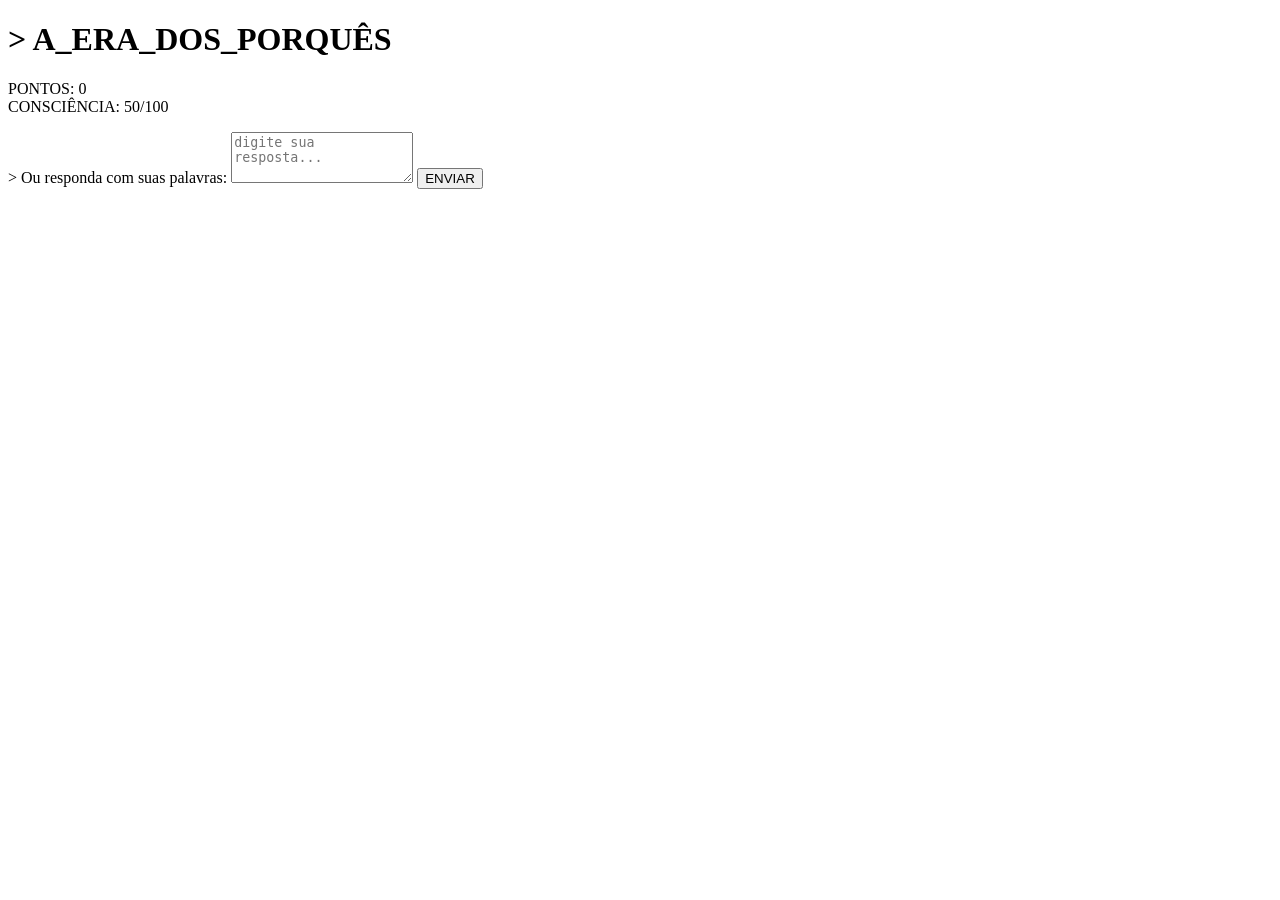
==== a-era-dos-porques/index.html @ 1a89b12f "Add initial HTML structure for A Era dos Porquês" ====
<!DOCTYPE html>
<html lang="pt-BR">
<head>
  <meta charset="UTF-8">
  <meta name="viewport" content="width=device-width, initial-scale=1">
  <title>A Era dos Porquês</title>
  <link rel="stylesheet" href="style.css">
</head>
<body>
  <main>
    <h1>&gt; A_ERA_DOS_PORQUÊS</h1>

    <section id="placar">
      <div>PONTOS: <span id="pontos">0</span></div>
      <div id="progresso"></div>
      <div class="medidor-wrap">
        <span>CONSCIÊNCIA: <span id="consciencia-valor">50</span>/100</span>
        <div class="medidor"><div id="medidor-barra"></div></div>
      </div>
    </section>

    <section id="jogo">
      <div id="imagem" class="placeholder"></div>
      <p id="pergunta"></p>

      <div id="opcoes"></div>

      <div id="livre">
        <label for="texto-livre">&gt; Ou responda com suas palavras:</label>
        <textarea id="texto-livre" rows="3" placeholder="digite sua resposta..."></textarea>
        <button id="btn-enviar" type="button">ENVIAR</button>
      </div>

      <div id="feedback" hidden></div>
      <button id="btn-proxima" type="button" hidden>PRÓXIMA</button>
    </section>

    <section id="fim" hidden>
      <h2 id="fim-titulo"></h2>
      <p id="fim-texto"></p>
      <p id="fim-stats"></p>
      <button id="btn-reiniciar" type="button">JOGAR NOVAMENTE</button>
    </section>
  </main>

  <script src="dados.js"></script>
  <script src="motor.js"></script>
  <script src="ui.js"></script>
</body>
</html>
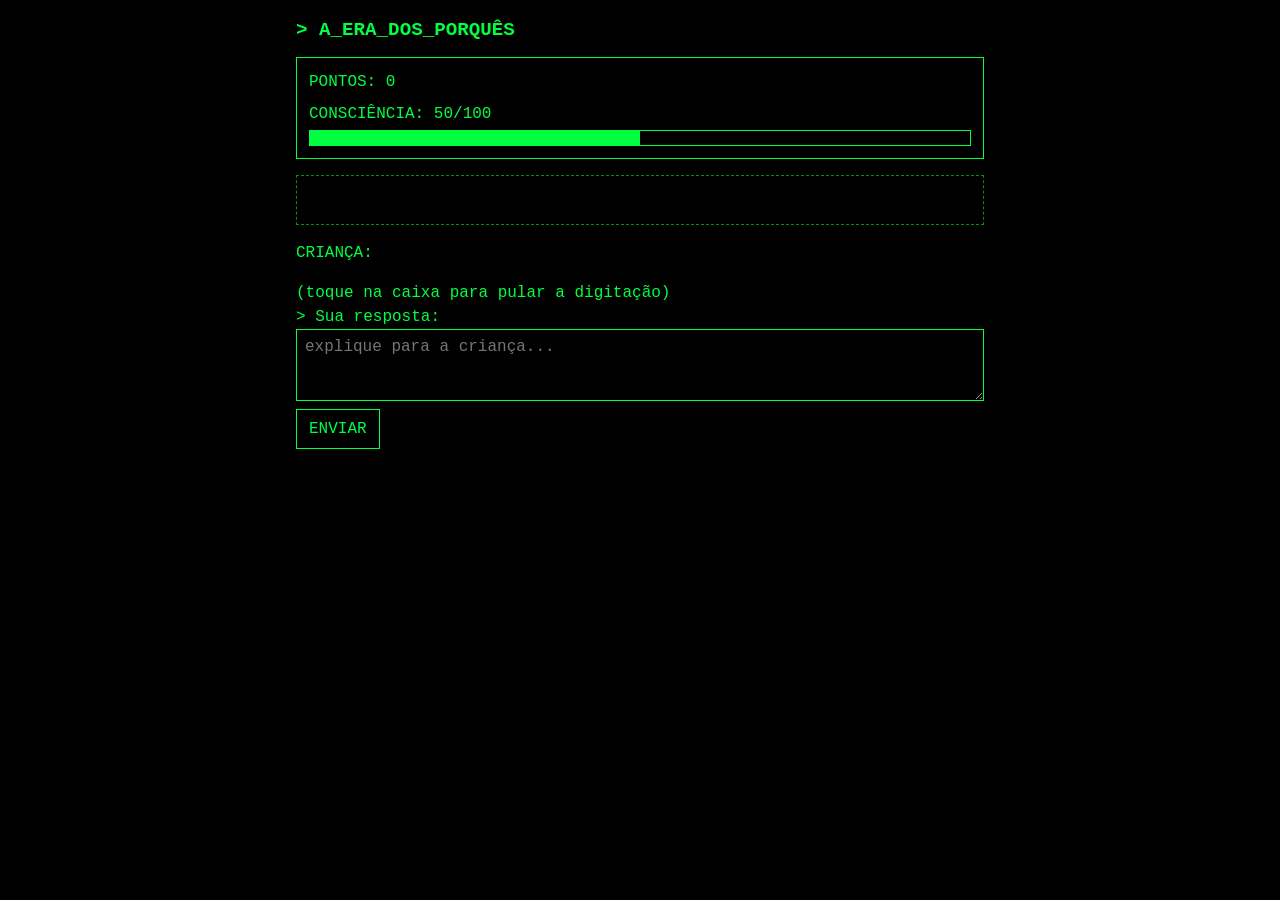
==== commit fa28e0a9: "Update index.html structure and add placeholders" ====
--- a/a-era-dos-porques/index.html
+++ b/a-era-dos-porques/index.html
@@ -7,7 +7,7 @@
   <link rel="stylesheet" href="style.css">
 </head>
 <body>
-  <main>
+  <main id="cena">
     <h1>&gt; A_ERA_DOS_PORQUÊS</h1>
 
     <section id="placar">
@@ -20,19 +20,42 @@
     </section>
 
     <section id="jogo">
-      <div id="imagem" class="placeholder"></div>
-      <p id="pergunta"></p>
+      <!--
+        ============================================================
+        FASE VISUAL FUTURA
+        Este bloco é só um placeholder de texto. Na etapa de arte,
+        o personagem (criança) e os cenários entram aqui, junto com
+        o acabamento visual refinado. A lógica não depende dele.
+        ============================================================
+      -->
+      <div id="personagem" class="placeholder"></div>
 
-      <div id="opcoes"></div>
+      <!-- Caixa de diálogo: a pergunta da criança aparece digitada -->
+      <div id="dialogo" aria-live="polite">
+        <div class="falante">CRIANÇA:</div>
+        <p id="dialogo-texto" class="fala"></p>
+        <div class="dica" id="dica-pular">(toque na caixa para pular a digitação)</div>
+      </div>
 
-      <div id="livre">
-        <label for="texto-livre">&gt; Ou responda com suas palavras:</label>
-        <textarea id="texto-livre" rows="3" placeholder="digite sua resposta..."></textarea>
+      <!-- Eco da resposta do jogador -->
+      <div id="eco" hidden></div>
+
+      <!-- Reação da criança + pontuação -->
+      <div id="feedback" hidden>
+        <div id="feedback-meta"></div>
+        <div class="falante">CRIANÇA:</div>
+        <p id="feedback-texto" class="fala"></p>
+      </div>
+
+      <!-- Resposta livre do jogador -->
+      <div id="resposta">
+        <label for="texto-livre">&gt; Sua resposta:</label>
+        <textarea id="texto-livre" rows="3" placeholder="explique para a criança..."></textarea>
+        <div id="aviso" role="status"></div>
         <button id="btn-enviar" type="button">ENVIAR</button>
       </div>
 
-      <div id="feedback" hidden></div>
-      <button id="btn-proxima" type="button" hidden>PRÓXIMA</button>
+      <button id="btn-continuar" type="button" hidden>CONTINUAR &gt;</button>
     </section>
 
     <section id="fim" hidden>
--- a/a-era-dos-porques/style.css
+++ b/a-era-dos-porques/style.css
@@ -0,0 +1,51 @@
+* { box-sizing: border-box; }
+
+body {
+  margin: 0;
+  background: #000;
+  color: #00ff41;
+  font-family: "Courier New", monospace;
+  line-height: 1.5;
+}
+
+main { max-width: 720px; margin: 0 auto; padding: 16px; }
+h1, h2 { font-size: 1.2rem; margin: 0 0 12px; }
+
+#placar { border: 1px solid #00ff41; padding: 12px; margin-bottom: 16px; }
+.medidor-wrap { margin-top: 8px; }
+.medidor { border: 1px solid #00ff41; height: 16px; margin-top: 4px; }
+#medidor-barra { height: 100%; width: 50%; background: #00ff41; transition: width .3s; }
+
+.placeholder {
+  border: 1px dashed #008f11;
+  color: #008f11;
+  padding: 24px 12px;
+  text-align: center;
+  margin-bottom: 16px;
+}
+
+#pergunta { font-size: 1.15rem; margin: 0 0 16px; }
+
+button, textarea {
+  background: #000;
+  color: #00ff41;
+  border: 1px solid #00ff41;
+  font-family: inherit;
+  font-size: 1rem;
+}
+
+button { padding: 10px 12px; cursor: pointer; text-align: left; }
+button:hover:not(:disabled) { background: #00ff41; color: #000; }
+button:disabled, textarea:disabled { opacity: .4; cursor: not-allowed; }
+
+#opcoes { display: flex; flex-direction: column; gap: 8px; margin-bottom: 16px; }
+
+#livre { display: flex; flex-direction: column; gap: 8px; margin-bottom: 16px; }
+textarea { padding: 8px; width: 100%; resize: vertical; }
+#btn-enviar, #btn-proxima, #btn-reiniciar { text-align: center; }
+
+#feedback { border: 1px solid #00ff41; padding: 12px; margin-bottom: 12px; }
+#feedback .tag { font-weight: bold; }
+#feedback .delta { color: #008f11; }
+
+#fim { border: 1px solid #00ff41; padding: 16px; }
